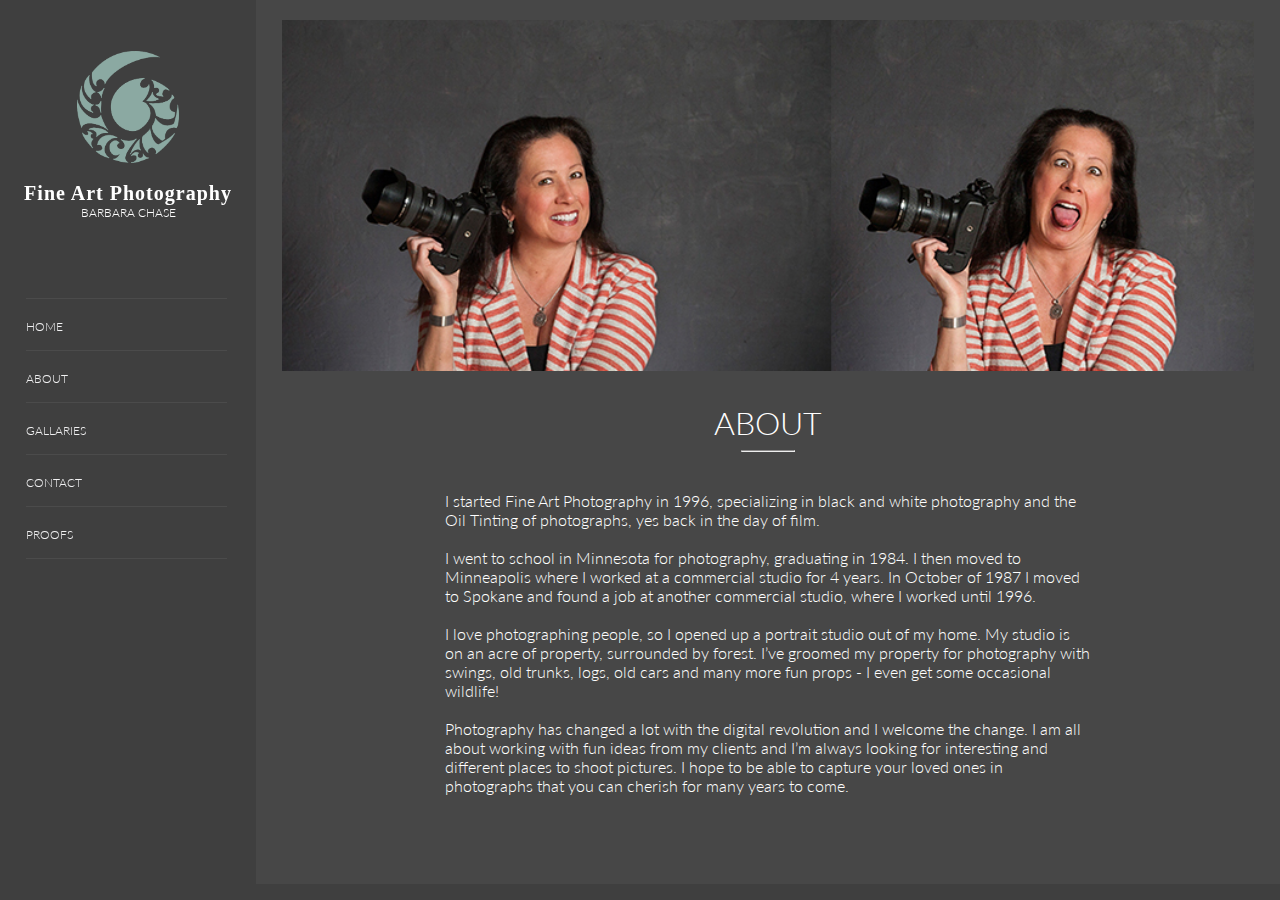
==== about.html @ 022a9f43 "Base Commit" ====
<!DOCTYPE html>
<!-- Camera is a Pixedelic free jQuery slideshow | Manuel Masia (designer and developer) --> 
<html> 
<head> 
    <meta http-equiv="Content-Type" content="text/html; charset=UTF-8" > 
    <title>About</title> 
    <meta name="description" content="Camera a free jQuery slideshow with many effects, transitions, adaptive layout, easy to customize, using canvas and mobile ready"> 
    <meta name="viewport" content="width=device-width, initial-scale=1">
    
    <link rel='stylesheet' id='camera-css'  href='css/camera.css' type='text/css' media='all'> 
    <link rel='stylesheet' href='css/styles.css' type='text/css' media='all'> 
    <link rel='stylesheet' href='css/normalize.min.css' type='text/css' media='all'> 
    <link href='http://fonts.googleapis.com/css?family=Lora:400|Lato:300,400' rel='stylesheet' type='text/css'>
    <link href='http://fonts.googleapis.com/css?family=Libre+Baskerville:700' rel='stylesheet' type='text/css'>
    
    <script type='text/javascript' src='js/jquery.min.js'></script>
    <script type='text/javascript' src='js/jquery.mobile.customized.min.js'></script>
    <script type='text/javascript' src='js/jquery.easing.1.3.js'></script> 
    <script type='text/javascript' src='js/camera.js'></script> 
    <script type='text/javascript' src='js/scripts.js'></script> 
 
</head>
<body class="contact about">

    <article>
        <section class="section-left">
            <div class="title">
                <img src="img/logo-dustyblue.png" class="logo">
                <h3>Fine Art Photography</h3>
                <h4>Barbara Chase</h4>
            </div>

            <nav>
                <ul>
                    <li><a href="index.html">Home</a></li>
                    <li><a href="about.html">About</a></li>
                    <li><a href="portfolio.html">Gallaries</a></li>
                    <li><a href="contact.html">Contact</a></li>
                    <li><a href="proofs.html">Proofs</a></li>
                </ul>
                <!--<ul class="socialmedia">
                    <li><a href="xxxx"><img src="img/socialmedia_01.png" alt=""></a></li>
                    <li><a href="xxxx"><img src="img/socialmedia_02.png" alt=""></a></li>
                </ul>-->
            </nav>
            <!--<div class="booksession"><a href="bio_contact.html">Book A Session</a></div>-->
        </section>
        <section class="section-right">
            <img src="img/10_01.jpg" alt="">
            <div class="contactinfo">
                    <h3>ABOUT</h3>
                    <hr class="style1">
                    <div class="details_container">
                        <p class="column"><br>
                        <!--<em>Hello my name is Barb Chase,</em> <br><br>-->
                        I started Fine Art Photography in 1996, specializing in black and white photography and the Oil Tinting of photographs, yes back in the day of film.<br>
                        <br>
                        I went to school in Minnesota for photography, graduating in 1984. I then moved to Minneapolis where I worked at a commercial studio for 4 years. In October of 1987 I moved to Spokane and found a job at another commercial studio, where I worked until 1996.<br>
                        <br>
                        I love photographing people, so I opened up a portrait studio out of my home. My studio is on an acre of property, surrounded by forest. I’ve groomed my property for photography with swings, old trunks, logs, old cars and many more fun props - I even get some occasional wildlife!<br>
                        <br>
                        Photography has changed a lot with the digital revolution and I welcome the change. I am all about working with fun ideas from my clients and I’m always looking for interesting and different places to shoot pictures. I hope to be able to capture your loved ones in photographs that you can cherish for many years to come. <br>
                        <br></p><br>

                        </div>
                    </div>
            
            <div class="clear"></div>

            <!--<div class="aboutbarb">
                <h3>ABOUT ME</h3>
                <p>Hello my name is Barb Chase,<br>
                I started Fine Art Photography in 1996, specializing in black and white photography and the Oil Tinting of photographs, yes back in the day of film.<br>
                <br>
                I went to school in Minnesota for photography, graduating in 1984. I then moved to Minneapolis where I worked at a commercial studio for 4 years. In October of 1987 I moved to Spokane and found a job at another commercial studio, where I worked until 1996.<br>
                <br>
                I love photographing people, so I opened up a portrait studio out of my home. My studio is on an acre of property, surrounded by forest. I’ve groomed my property for photography with swings, old trunks, logs, old cars and many more fun props - I even get some occasional wildlife!<br>
                <br>
                Photography has changed a lot with the digital revolution and I welcome the change. I am all about working with fun ideas from my clients and I’m always looking for interesting and different places to shoot pictures.<br>
                <br>
                I hope to be able to capture your loved ones in photographs that you can cherish for many years to come.<br>
                <br>
                Thanks,<br>
                Barbara Chase</p>
                <img src="http://placehold.it/300x400" alt="">
            </div>-->
            <div class="clear"></div>
        </section>
        
    </article>
</body> 
</html>
---- css/camera.css ----
/**************************
*
*	GENERAL
*
**************************/
.camera_wrap a, .camera_wrap img, 
.camera_wrap ol, .camera_wrap ul, .camera_wrap li,
.camera_wrap table, .camera_wrap tbody, .camera_wrap tfoot, .camera_wrap thead, .camera_wrap tr, .camera_wrap th, .camera_wrap td {
	background: none;
	border: 0;
	font: inherit;
	font-size: 100%;
	margin: 0;
	padding: 0;
	vertical-align: baseline;
	list-style: none
}
.camera_wrap {
	display: none;
	float: left;
	position: relative;
	z-index: 0;
	width: 100%;
}



.camera_src {
	display: none;
}
.cameraCont, .cameraContents {
	height: 80%;
	position: relative;
	width: 100%;
	z-index: 1;
}
.cameraSlide {
	bottom: 0;
	left: 0;
	position: absolute;
	right: 0;
	top: 0;
	width: 100%;
}
.cameraContent {
	bottom: 0;
	display: none;
	left: 0;
	position: absolute;
	right: 0;
	top: 0;
	width: 100%;
}
.camera_target {
	bottom: 0;
	height: 100%;
	left: 0;
	overflow: hidden;
	position: absolute;
	right: 0;
	text-align: left;
	top: 0;
	width: 100%;
	z-index: 0;
}
.camera_target_content {
	bottom: 0;
	left: 0;
	overflow: hidden;
	position: absolute;
	right: 0;
	top: 0;
	z-index: 2;
}
.camera_target_content .camera_link {
    background: url(../images/blank.gif);
	display: block;
	height: 100%;
	text-decoration: none;
}


.camerarelative {
	overflow: hidden;
	position: relative;
}
.imgFake {
	cursor: pointer;
}

.camera_command_wrap .hideNav {
	display: none;
}
.camera_command_wrap {
	left: 0;
	position: relative;
	right:0;
	z-index: 4;
}



.camera_wrap li {
	display: none;
}

.camera_clear {
	display: block;
	clear: both;
}
.showIt {
	display: none;
}
.camera_clear {
	clear: both;
	display: block;
	height: 1px;
	margin: -1px 0 25px;
	position: relative;
}
---- css/styles.css ----
* {
	padding: 0;
	margin: 0;
}

body {

	max-width: 1400px;
	margin: 0 auto;
	color: white;
	width: 100%;
	font-family: "Lato",sans-serif;
	display: block;
	margin: 0 auto;
	background: #3f3f3f;
}



/*-------------------------------------------------------------------------------------------------------------------
***                  	  *         ***       ***    **********     ***        ***  **************
***                      ***		 ***     ***    ************    ***        ***  **************
***                     *****         ***   ***    ***        ***   ***        ***       ***
***                    *** ***         *** ***     ***        ***   ***        ***       ***
***                   ***   ***	        *****      ***        ***   ***        ***       ***
***                  ***     ***	     ***       ***        ***   ***        ***       ***
***                 *************        ***       ***        ***   ***        ***       ***
***                ***************       ***       ***        ***   ***        ***       ***
***               ***           ***      ***       ***        ***   ***        ***       ***
*************    ***             ***     ***        ************     ************        ***
*************   ***               ***    ***         **********       **********         ***
-------------------------------------------------------------------------------------------------------------------*/


.section-left {
	width: 20%;
	height: 100%;
	display: inline-block;
	float: right;
	margin: 0 -2.5em 2em 0;
	position: fixed;


}


.section-right {
	width: 80%;
	float: right;
	z-index: 99999;
	background: #474747;
}

.logo {
	width: 40%;
	opacity: .9;
	display: inline-block;
	margin: 20% auto 1em auto;
	z-index: 999;

}

.title {
	width: 100%;
	text-align: center;
	display: block;
}


.title h3 {
	font-family: Papyrus;
	font-weight: 400;
	margin: 0;
	font-size: 1.25em;
	font-weight: 600;
	letter-spacing: 1px;
}

.title h4 {
	font-weight: 300;
	margin: 0 0 2em 0;
	font-size: .75em;
	text-transform: uppercase;
}

.title h5 {
	font-size: .75em;
	text-transform: uppercase;
	font-weight: 300;
	margin: 0;
}


/***********************************************
**      **       *   **         **  
****    **      ***   **       **
** **   **     ** **   **     **
**  **  **    **   **   **   **
**   ** **   *********   ** **
**    ****  **       **   ***
**      ** **         **   *
***********************************************/


.section-left .socialmedia {
	position: fixed;
	bottom: 0;
	border-top: 1px solid #fff;
	width: 19%;
	margin-left: -2em;
	padding-left: 1em;
}

.section-left .socialmedia li {
	display: inline-block;
	margin: 1em;
}

.socialmedia img {
	height: 2em;
}

.socialmedia li:first-of-type {
	margin-right: -.5em;
}




nav {
	font-size: 1em;
	left: 0;
	position: fixed;
	display: block;
	width: 85%;
	float: left;
	background: #3f3f3f;
	z-index: 9999999;
	margin: 15% 0 0 10% ;
	position: relative;
	text-align: left;
}

nav ul {
	margin-right: 1em;
	list-style: none;
	padding-left: 0;
}

nav li {
	display: block;
	padding: 1em 0 0 0;
	margin: 1em 0;
	border-top: 1px solid #4b4b4b;
}


nav li:last-of-type {
	border-bottom: 1px solid #4b4b4b;
}

nav li:last-of-type {
	padding-bottom: 1em;
}

nav li a {
	font-weight: 300;
	font-size: .75em;
	text-decoration: none;
	text-transform: uppercase;
	color: #f1f1f2;
}

nav li a:hover {
	color: #94b5ad;
}

nav li a:active {
	color: #94b5ad;
}


.socialmedia a img {
	height: 1.5em;
	display: inline-block;
	float: left;
}







/* ------------------------------------------------------------------------------------ 
***      ***    **********    ***       ***   ************
***      ***   ************   *****   *****   ************
***      ***   ***      ***   ****** ******   ***
***      ***   ***      ***   *************   ***
************   ***      ***   ***  ***  ***   **********
************   ***      ***   ***   *   ***   **********
***      ***   ***      ***   ***       ***   ***
***      ***   ***      ***   ***       ***   ***
***      ***   ************   ***       ***   ************
***      ***	**********    ***       ***   ************
------------------------------------------------------------------------------------ */

.camera_container #camera_wrap_1{
	height: 100vh;
	overflow: hidden;
	float: right;
	display: inline-block;
	margin: 0;
	z-index: -1;

}

.home .section-right {
	background: none;
}

.home .section-right {
	overflow: hidden;
}






/* ------------------------------------------------------------------------------------ 
**********     *************    **********
***********    *************   ************
***      ***        ***        ***      ***
***       ***       ***        ***      ***
***      ***        ***        ***      ***
***********         ***        ***      ***
***********         ***        ***      ***
***      ***        ***        ***      ***
***       ***       ***        ***      ***
***      ***        ***        ***      ***
***********    *************   ************
**********     *************    **********  
------------------------------------------------------------------------------------ */

.contact_container {
	display: inline-block;
	margin: 2.5em 1em 0 0;
	z-index: -1;
}

.contactinfo {
	width: 70%;
	margin: 1em auto;
	text-align: left;
	font-weight: 300;
	display: block;
}


.contact p {
	width: 90%;
	display: block;
	margin: 0 auto;
	font-size: 1em;
}


.about .contactinfo {
	width: 100%;
	margin: 0 auto;
}

.about .contactinfo h4 {
	font-size: 1.6em;
	font-weight: 300;
	width: 60%;
	text-align: center;
	margin: 5% auto;
	font-style: italic;
	line-height: 1.25em;

}

.contact .section-right img {
	width: 95%;
	display: block;
	margin: 2% auto;
}


.contactinfo h3, .aboutbarb h3 {
	font-size: 2em;
	font-weight: 300;
	padding: 0;
	margin: 1em 0 0 0;
	text-align: center;
}


.contactinfo h5 {
	font-size: 1em;
	text-align: center;
	width: 100%;
	font-style: italic;
	font-weight: 300;
	margin-top: 2em;
	padding-top: 0;

}

.contactinfo h6 {
	font-size: 1em;
	text-align: center;
	width: 100%;
	font-weight: 400;
	margin: 0em 0 .25em 0;
	padding-top: 0;
}

.contactinfo h4 {
	margin: 0;
	font-size: 1em;
	font-weight: 300;
	text-align: center;
}

hr.style1{
	border-top: 1px solid #8c8b8b;
	width: 5%;
	margin: .5em auto 0 auto;
}


.contactinfo em {
	font-size: 1em;
	font-weight: 400;
	text-transform: uppercase;
	font-style: normal;
}

.details_container {
	width: 70%;
	margin: 2% auto 5% auto;
}

.details {
	width: 30%;
	display: inline-block;
	padding-left: 1em;
	margin: 2.5% 5% 5% 0;
}

.details li img {
	width: 2em;
}

.details:first-of-type {
	float: right;
}

.details:last-of-type {
	float: left;
}

.bio {
	width: 90%;
	float: right;
	margin-left: 1%;
}


/* --------------------------------------------------------------------------------------------------------------
  *********     **********   ***         ***  *************  *****              *********     *************  
 ***********   ************  ****        ***  *************  ******            ***********    *************
***       ***  ***      ***  *****       ***       ***       *** ***          ***       ***        ***
***       ***  ***      ***  ******      ***       ***       ***  ***         ***       ***        ***
***            ***      ***  ***  ***    ***       ***       ***   ***        ***                  ***
***            ***      ***  ***   ***   ***       ***       ***    ***       ***                  ***
***            ***      ***  ***    ***  ***       ***       ***********      ***                  ***
***            ***      ***  ***     *** ***       ***       ************     ***                  ***
***       ***  ***      ***  ***      ******       ***       ***       ***    ***       ***        ***
***       ***  ***      ***  ***       *****       ***       ***        ***   ***       ***        ***
 ***********   ************  ***        ****       ***       ***         ***   ***********         ***
  *********     **********   ***         ***       ***       ***          ***   *********          ***
-------------------------------------------------------------------------------------------------------------- */


.form {
	display: block;
	margin: 5% auto;
	width: 80%;
	color: black;
}

.form input::-webkit-input-placeholder {
   color: #ddd;
   font-style: italic;
   text-indent: .5em;

}

.form textarea::-webkit-input-placeholder {
   color: #ddd;
   font-style: italic;
   text-indent: .5em;
   padding: .5em 0 0 0;

}

#name, #email, #phone, #session {
	width: 48%;
	display: inline-block;
	margin: 1em .5% 0 .5%;
	height: 2em;
}

#message {
	width: 98%;
	height: 10em;
	margin: 1em .5% 0 .5%;
}

#submitbutton {
	width: 20%;
	float: right;
	height: 2em;
	border: 1px solid white;
	background: none;
	margin: 1% 1% 15% 1%;
	color: white;
}

#submitbutton:hover {
	background: #ddd;
	color: black;
}





/* ------------------------------------------------------------------------------------ 
									PROOFS 
------------------------------------------------------------------------------------ */

.proofsform {
	width: 100%;
	float: left;
	height: 100vh;
}

.proofs_container img {
	width: 100%;
	float: left;
	display: block;
}

.proofs_container h3 {
	text-transform: uppercase;
	font-size: .8em;
}

.proofs_container form {
	width: 25%;
	display: block;
	margin: 25% auto 0 auto;
}

.proofs_container form input{
	width: 100%;
	display: left;
	height: 2em;
	margin: 2% 0 1% 0;
	background: #fff;

}

.proofsform input::-webkit-input-placeholder {
   color: #ddd;
   font-style: italic;
   text-indent: .5em;
   font-size: .9em;
   font-weight: 300;

}


.proofsform form a {
	text-align: right;
}

.proofsform #submit {
	color: white;
	width: 40%;
	float: right;
	height: 2em;
	background: none;
	border: 1px solid white;
	margin: 1em -.5em 0 0;
	padding: 0;
}

.proofsform #submit:hover {
	color: black;
	background: #fff;
}

.forgotpassword {
	position: absolute;
	bottom: 0;
	right: 0;
	text-decoration: none;
	padding-right: 2%;
}

















/* ---------------------------------------------------------------------------------------------------------------------------------------------------------------------
     *************       ************     *************     ***************   ************     ************     ***           *************       ************
     **************     **************    **************    ***************   ************    **************    ***           *************      ************** 
     ***         ***   ***          ***   ***         ***         ***         ***            ***          ***   ***                ***          ***          ***
     ***         ***   ***          ***   ***         ***         ***         ***            ***          ***   ***                ***          ***          ***
     ***         ***   ***          ***   ***         ***         ***         ************   ***          ***   ***                ***          ***          ***
     **************    ***          ***   **************          ***         ************   ***          ***   ***                ***          ***          ***
     *************     ***          ***   *************           ***         ***            ***          ***   ***                ***          ***          ***
     ***               ***          ***   ***      ***            ***         ***            ***          ***   ***                ***          ***          ***
     ***               ***          ***   ***       ***           ***         ***            ***          ***   ***                ***          ***          ***
     ***				**************    ***        ***          ***         ***             **************    ************  *************      ************** 
     ***                 ************     ***         ***         ***         ***              ************     ************  *************       ************
------------------------------------------------------------------------------------------------------------------------------------------------------------------------- */


.portfolio-left {
  width: 60%;
  float: left;
}

.portfolio-left ul li {
	display: inline-block;
	width: 49.75%;
}

.portfolio-left li:first-of-type {
  width: 100%;

}

.portfolio-left li img {
	width: 100%;

}

.portfolio-right {
  width: 40%;
  float: left;
  padding: 0;
}

.portfolio-right li{
	list-style: none;
	margin: 0;
	padding: 0;
}

.portfolio-right img {
  width: 100%;
  margin-left: .25em;

}

.portfolio-right li:nth-child(7) {
	width: 100%;
}


.portfolio-right li {
	width: 100%;
}

.portfolio-right li:nth-child(5) {
	width: 100%;
}


.projects {
	position: relative;
}

.img-title {
    position: absolute;
    top: 0;
    width: 100%;
    display: block;
    margin: 0 auto;
    text-align: center;
    color: white;
    text-transform: uppercase;
}

.img-title h4 {
	font-weight: 500;
	font-size: 1.5em;
	text-shadow: 1px 1px 1px #000;
	font-family: 'Papyrus';
	padding-top: 1em;
}

.img-title a {
	text-decoration: none;
	color: #fff;
}


/* ------------------------------------------------------------------------------------ 
									MEDIA QUERIES 
------------------------------------------------------------------------------------ */

@media screen and (max-width: 768px) { 

	.section-left {
	width: 100%;
	position: static;
	}

	.section-right {
		width: 100%;
	}

	.title {
		width: 100%;
		display: block;
		margin: -5% auto -4% auto;
		text-align: center;
	}

	.title h5 {
		display: none;
	}

	.section-right nav {
		width: 100%;
		position: static;
	}

	.section-right nav ul {
		width: 65%;
		display: block;
		margin: 5% auto 0 auto;

	}

	.section-right nav ul.socialmedia {
		width: 20%;
		display: block;
		margin: 5% auto 0 auto;
		float: right;
		text-align: right;

	}



	.logo {
		width: 20%;
	}

	.booksession {
		position: fixed;
		bottom: 0;
		margin: 0;
		padding: 1em;
	}

	.camera_container #camera_wrap_1{
		height: 100%;
		overflow: hidden;
		float: right;
		display: block;
		margin: 2% 0 0 0;
		z-index: -1;

	}

	footer {
		display: none;
	}


	.portfolio-left {
		margin: 0;
	}

	body.portfolio .section-right {
		margin-bottom: 10%;
	}

	.biocontact_container img {
		width: 100%;
		margin-top:5%;
	}

	.contactinfo {
		width: 80%;
		padding: 0 10%;
		margin: 0 0 5% 0;
		text-align: center;
	}

	.contact_container form {
		width: 80%;
		padding: 0 10%;
		margin: 0 0 10% 0;
	}
	.biocontact_container p {
		width: 95%;
	}

	.biocontact_container p:last-of-type {
		margin-bottom: 15%;
	}


}

@media screen and (max-width: 480px) { 

	.section-right nav {
		width: 100%;
		position: static;
	}

	.section-right nav ul {
		width: 70%;
		display: inline-block;
		margin: 5% 0 0 0;

	}

	.section-right nav ul.socialmedia {
		display: none;

	}


	.portfolio_container {
		margin: -5% 0 0 0;
		padding: 0;
	}
	.portfolio-left {
		width: 100%;
	}

	.portfolio-right {
		width: 100%;
		margin-top: -8%;
	}

	.biocontact_container img {
		width: 100%;
		margin-top:5%;
	}

	.contactinfo {
		width: 85%;
		text-align: center;
		margin: 0 auto;
	}

	.contactinfo h3 {
		text-align: center;
		margin: 5% 0 2% 3%;
		padding: 0;
	}

	.contactinfo .details {
		text-align: left;
		margin-left: 10%;
	}

	.biocontact_container p {
		width: 95%;
		margin: 5% 5% 10% 5%;
	}

	.biocontact_container p:last-of-type {
		margin-bottom: 25%;
	}

	.details {
		width: 90%;
		margin: 0 5% 5% 5%;
	}

	.contact_container form {
		margin: 0 0 20% 0;
	}


}











/*CLEARFIX*/
.clear{clear:both;display:block;overflow:hidden;visibility:hidden;width:0;height:0}.clearfix:after{clear:both;content:' ';display:block;font-size:0;line-height:0;visibility:hidden;width:0;height:0}* html .clearfix,*:first-child+html .clearfix{zoom:1}
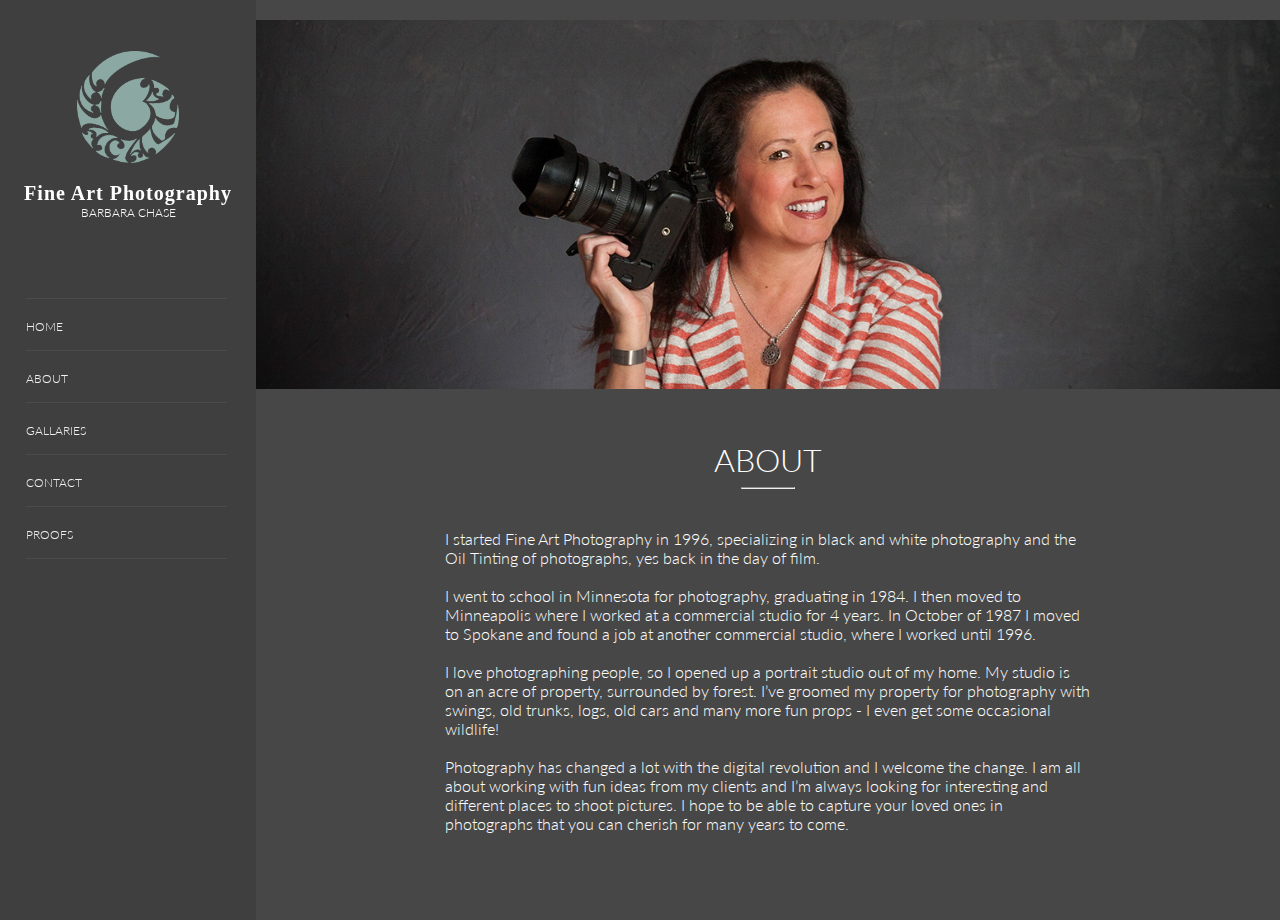
==== commit 9788526a: "Version 2" ====
--- a/about.html
+++ b/about.html
@@ -43,11 +43,10 @@
                     <li><a href="xxxx"><img src="img/socialmedia_02.png" alt=""></a></li>
                 </ul>-->
             </nav>
-            <!--<div class="booksession"><a href="bio_contact.html">Book A Session</a></div>-->
         </section>
         <section class="section-right">
-            <img src="img/10_01.jpg" alt="">
             <div class="contactinfo">
+                <img src="img/10_01.jpg" class="banner">
                     <h3>ABOUT</h3>
                     <hr class="style1">
                     <div class="details_container">
--- a/css/styles.css
+++ b/css/styles.css
@@ -5,7 +5,7 @@
 
 body {
 
-	max-width: 1400px;
+	/*max-width: 1400px;*/
 	margin: 0 auto;
 	color: white;
 	width: 100%;
@@ -17,27 +17,25 @@
 
 
 
-/*-------------------------------------------------------------------------------------------------------------------
-***                  	  *         ***       ***    **********     ***        ***  **************
-***                      ***		 ***     ***    ************    ***        ***  **************
-***                     *****         ***   ***    ***        ***   ***        ***       ***
-***                    *** ***         *** ***     ***        ***   ***        ***       ***
-***                   ***   ***	        *****      ***        ***   ***        ***       ***
-***                  ***     ***	     ***       ***        ***   ***        ***       ***
-***                 *************        ***       ***        ***   ***        ***       ***
-***                ***************       ***       ***        ***   ***        ***       ***
-***               ***           ***      ***       ***        ***   ***        ***       ***
-*************    ***             ***     ***        ************     ************        ***
-*************   ***               ***    ***         **********       **********         ***
--------------------------------------------------------------------------------------------------------------------*/
+/*-------------------------------------------------------------------------------
+***              **     ***     ***   *********    ***     ***   *********** 
+***             ****	 ***   ***   ***********   ***     ***   ***********
+***            **  **     *** ***    ***     ***   ***     ***       ***
+***           **    **      ***      ***     ***   ***     ***       ***
+***          **********     ***      ***     ***   ***     ***       ***
+***         ***      ***    ***      ***     ***   ***     ***       ***
+*********  ***        ***   ***      ***********   ***********       ***
+*********  ***        ***   ***       *********     *********        ***
+---------------------------------------------------------------------------------*/
 
 
 .section-left {
 	width: 20%;
+	/*max-width: 300px;*/
 	height: 100%;
 	display: inline-block;
 	float: right;
-	margin: 0 -2.5em 2em 0;
+	margin: 0 0 2em 0;
 	position: fixed;
 
 
@@ -49,6 +47,8 @@
 	float: right;
 	z-index: 99999;
 	background: #474747;
+	height: 100%;
+	margin-bottom: 0;
 }
 
 .logo {
@@ -134,7 +134,6 @@
 	display: block;
 	width: 85%;
 	float: left;
-	background: #3f3f3f;
 	z-index: 9999999;
 	margin: 15% 0 0 10% ;
 	position: relative;
@@ -255,6 +254,7 @@
 	text-align: left;
 	font-weight: 300;
 	display: block;
+	height: 100vh;
 }
 
 
@@ -282,8 +282,8 @@
 
 }
 
-.contact .section-right img {
-	width: 95%;
+.banner {
+	width: 100%;
 	display: block;
 	margin: 2% auto;
 }
@@ -293,9 +293,11 @@
 	font-size: 2em;
 	font-weight: 300;
 	padding: 0;
-	margin: 1em 0 0 0;
+	margin: 5% 0 0 0;
 	text-align: center;
 }
+
+
 
 
 .contactinfo h5 {
@@ -411,7 +413,7 @@
 #name, #email, #phone, #session {
 	width: 48%;
 	display: inline-block;
-	margin: 1em .5% 0 .5%;
+	margin: 2% .5% 0 .5%;
 	height: 2em;
 }
 
@@ -507,11 +509,15 @@
 }
 
 .forgotpassword {
-	position: absolute;
-	bottom: 0;
-	right: 0;
+	color: #fff;
+	text-align: right;
+	font-size: .75em;
 	text-decoration: none;
 	padding-right: 2%;
+}
+
+.forgotpassword:hover {
+	color: #94b5ad;
 }
 
 
